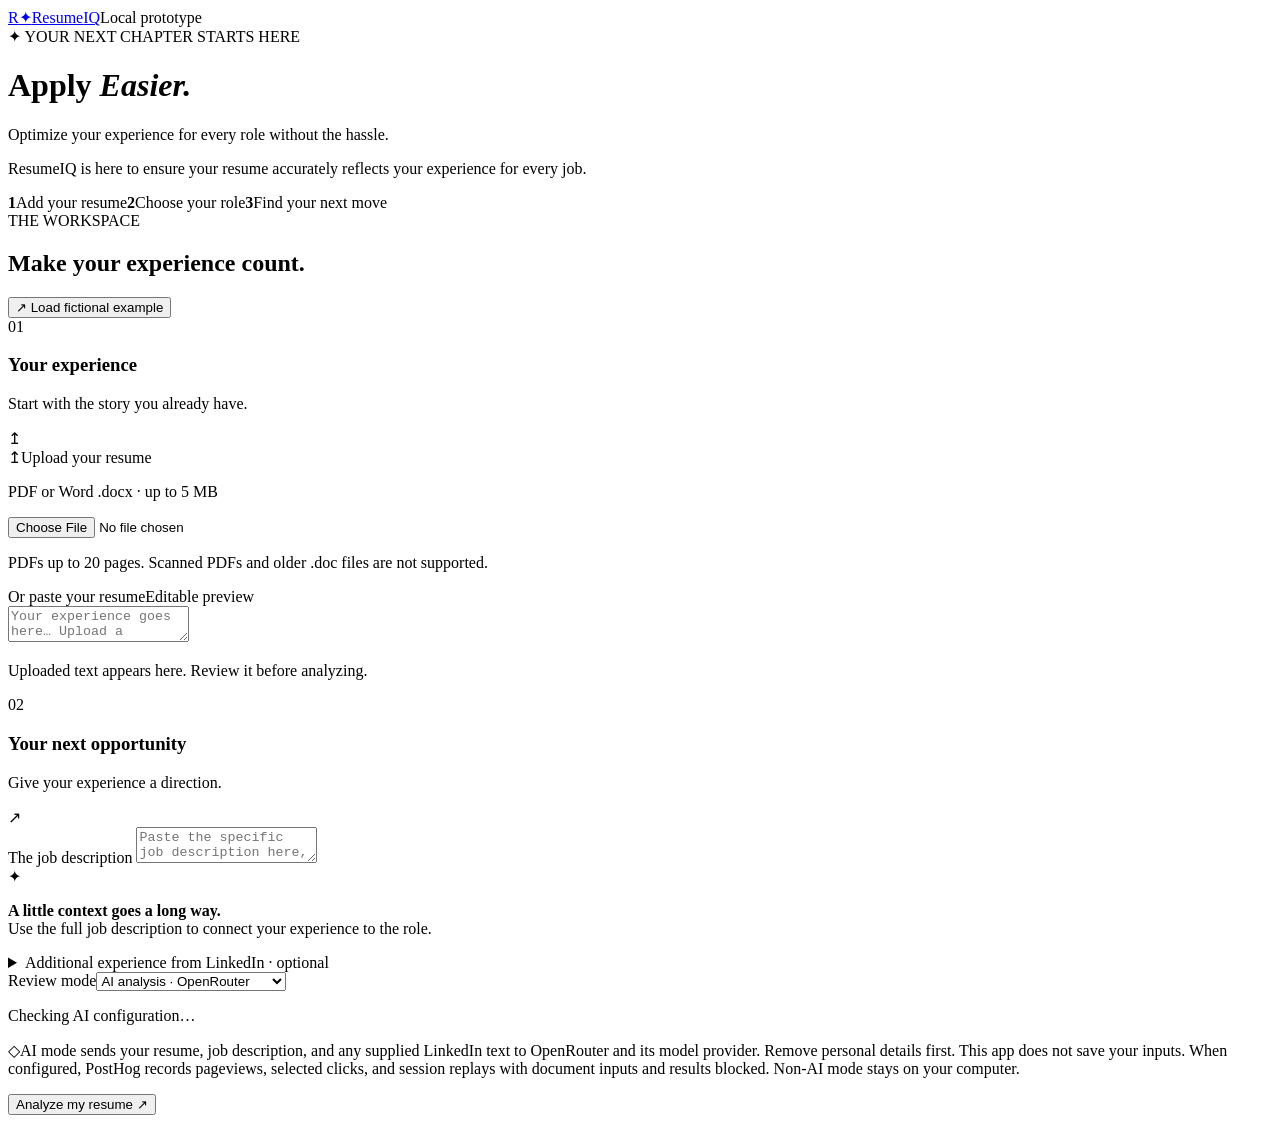
==== app/index.html @ fcd800c5 "Add Build 2 analytics, LinkedIn evidence comparison, and PRD v2" ====
<!doctype html>
<html lang="en">
<head>
  <meta charset="utf-8">
  <meta name="viewport" content="width=device-width,initial-scale=1">
  <title>Apply Easier. · ResumeIQ</title>
  <link rel="stylesheet" href="/style.css">
  <script src="/posthog-config.js" defer></script>
  <script src="/analytics.js" defer></script>
  <script src="/app.js" defer></script>
</head>
<body data-analytics-surface="local_app">
  <nav class="topbar" aria-label="Brand"><a class="brand" href="/" aria-label="ResumeIQ home"><span class="brand-mark" aria-hidden="true">R<span>✦</span></span>Resume<span class="brand-iq">IQ</span></a><span class="badge"><span class="status-dot" aria-hidden="true"></span>Local prototype</span></nav>
  <main>
    <header class="hero">
      <span class="eyebrow"><span aria-hidden="true">✦</span> YOUR NEXT CHAPTER STARTS HERE</span>
      <h1>Apply <em>Easier.</em></h1>
      <p class="intro">Optimize your experience for every role without the hassle.</p>
      <p class="hero-description">ResumeIQ is here to ensure your resume accurately reflects your experience for every job.</p>
      <div class="journey" aria-label="How it works"><span><b>1</b>Add your resume</span><span class="journey-line" aria-hidden="true"></span><span><b>2</b>Choose your role</span><span class="journey-line" aria-hidden="true"></span><span><b>3</b>Find your next move</span></div>
    </header>
    <form id="review-form">
      <div class="workspace-heading"><div><span class="eyebrow">THE WORKSPACE</span><h2>Make your experience count.</h2></div><button id="sample" data-analytics-action="load_example" type="button" class="secondary"><span aria-hidden="true">↗</span> Load fictional example</button></div>
      <div class="inputs">
        <section class="input-card" aria-labelledby="resume-heading">
          <div class="card-heading"><span class="step-number">01</span><div><h3 id="resume-heading">Your experience</h3><p>Start with the story you already have.</p></div><span class="card-symbol" aria-hidden="true">↥</span></div>
          <div class="upload-zone"><span class="upload-icon" aria-hidden="true">↥</span><label for="resume-file">Upload your resume</label><p>PDF or Word .docx · up to 5 MB</p><input id="resume-file" data-analytics-action="choose_file" type="file" accept=".pdf,.docx,application/pdf,application/vnd.openxmlformats-officedocument.wordprocessingml.document" aria-describedby="upload-help upload-status"></div>
          <p id="upload-help" class="note">PDFs up to 20 pages. Scanned PDFs and older .doc files are not supported.</p><p id="upload-status" role="status" aria-live="polite"></p>
          <div class="field-heading"><label for="resume">Or paste your resume</label><span>Editable preview</span></div>
          <textarea id="resume" required minlength="30" maxlength="20000" placeholder="Your experience goes here… Upload a document or paste your resume text."></textarea>
          <p class="field-hint">Uploaded text appears here. Review it before analyzing.</p>
        </section>
        <section class="input-card" aria-labelledby="job-heading">
          <div class="card-heading"><span class="step-number">02</span><div><h3 id="job-heading">Your next opportunity</h3><p>Give your experience a direction.</p></div><span class="card-symbol" aria-hidden="true">↗</span></div>
          <label for="job">The job description</label>
          <textarea id="job" required minlength="30" maxlength="20000" placeholder="Paste the specific job description here, including responsibilities and qualifications…"></textarea>
          <div class="tip"><span aria-hidden="true">✦</span><p><strong>A little context goes a long way.</strong><br>Use the full job description to connect your experience to the role.</p></div>
        </section>
      </div>
      <details class="input-card linkedin-section">
        <summary>Additional experience from LinkedIn · optional</summary>
        <p class="note" id="linkedin-help">Upload your LinkedIn profile PDF or paste your About and Experience sections. In AI mode, ResumeIQ looks for job-relevant evidence missing from your resume. It analyzes only what you provide; it does not open LinkedIn or verify profile claims. PDF limits: 5 MB, 20 pages.</p>
        <label for="linkedin-file">Upload a LinkedIn profile PDF</label>
        <input id="linkedin-file" type="file" accept=".pdf,application/pdf" aria-describedby="linkedin-help linkedin-status">
        <p id="linkedin-status" role="status" aria-live="polite"></p>
        <label for="linkedin-text">Or paste LinkedIn profile text</label>
        <textarea id="linkedin-text" maxlength="20000" aria-describedby="linkedin-help" placeholder="Optional: paste your About, Experience, or project descriptions. Review uploaded text here before analyzing."></textarea>
        <p class="field-hint">Clear this field to leave LinkedIn out of the review. LinkedIn comparison is available in AI mode only.</p>
      </details>
      <div class="review-settings"><div class="toolbar"><label for="mode">Review mode</label><select id="mode"><option value="ai">AI analysis · OpenRouter</option><option value="local">Non-AI keyword comparison</option></select></div><p id="configuration" class="note">Checking AI configuration…</p></div>
      <div class="action-bar"><p class="privacy-note"><span aria-hidden="true">◇</span><span>AI mode sends your resume, job description, and any supplied LinkedIn text to OpenRouter and its model provider. Remove personal details first. This app does not save your inputs. When configured, PostHog records pageviews, selected clicks, and session replays with document inputs and results blocked. Non-AI mode stays on your computer.</span></p><button id="analyze" data-analytics-action="analyze_resume" type="submit">Analyze my resume <span aria-hidden="true">↗</span></button></div>
      <p id="status" role="status" aria-live="polite"></p>
    </form>
    <section id="results" hidden aria-labelledby="results-heading"><div class="result-heading"><span class="eyebrow">YOUR NEXT MOVES</span><h2 id="results-heading">Your application, in focus</h2><p id="result-label" class="note"></p></div><div class="results-grid"><article class="strength-card"><span class="result-icon" aria-hidden="true">✦</span><h3>Strengths</h3><ul id="strengths"></ul></article><article class="evidence-card"><span class="result-icon" aria-hidden="true">◎</span><h3>Missing evidence</h3><ul id="missing_evidence"></ul></article><article class="improvement-card"><span class="result-icon" aria-hidden="true">↗</span><h3>Three next moves</h3><ol id="improvements"></ol></article></div><article id="linkedin-results" class="input-card linkedin-section" hidden><h3>Relevant LinkedIn experience missing from your resume</h3><ul id="linkedin-opportunities"></ul><p class="note">Based only on the LinkedIn text you supplied. Confirm each claim before adding it to your resume.</p></article><p class="note results-note">Review every suggestion. Missing evidence is not missing ability. Only add claims you can support.</p></section>
  </main>
</body>
</html>
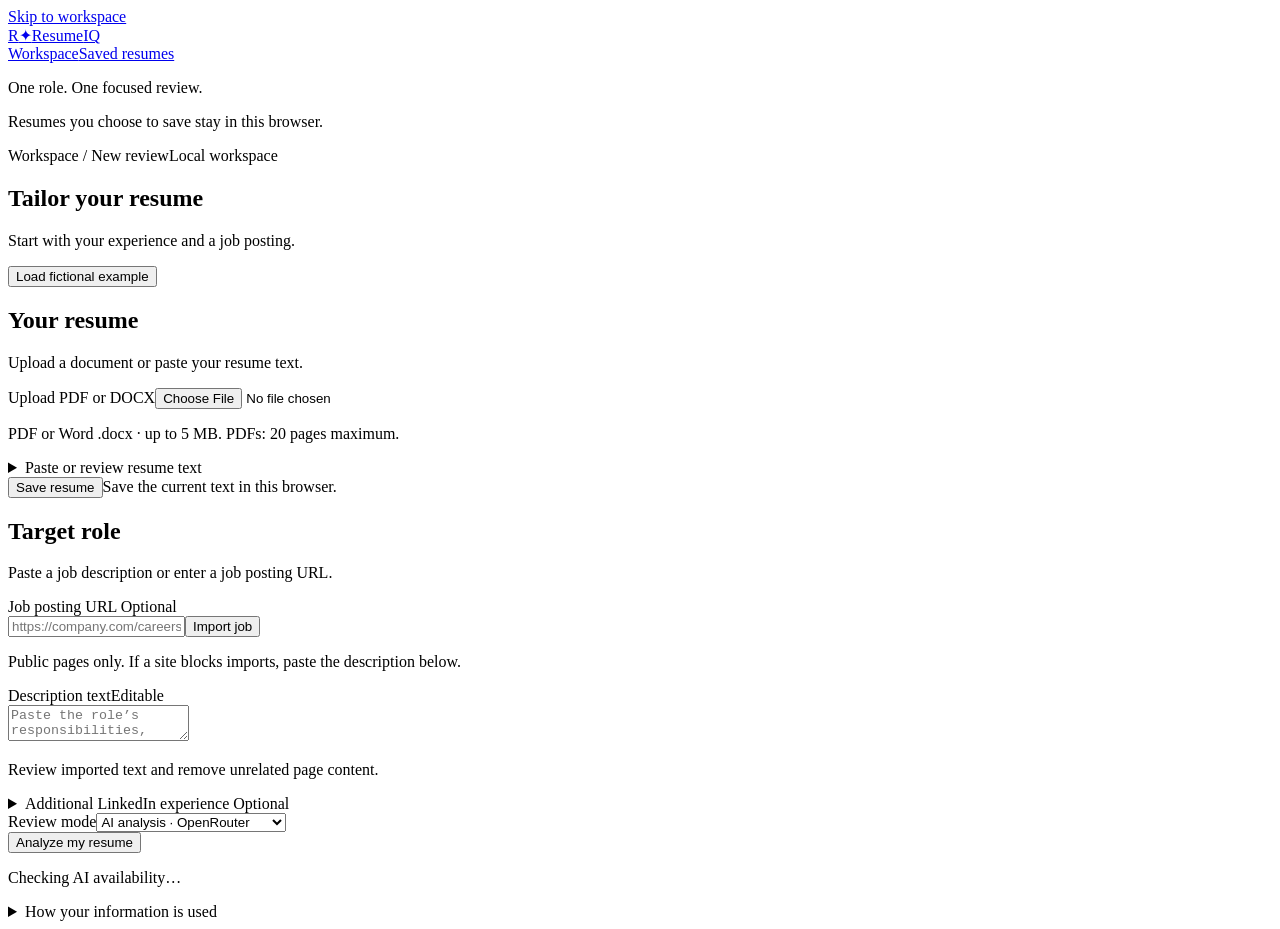
==== commit ef33a3a8: "Redesign workspace and add job-link import and saved resumes" ====
--- a/app/index.html
+++ b/app/index.html
@@ -3,55 +3,82 @@
 <head>
   <meta charset="utf-8">
   <meta name="viewport" content="width=device-width,initial-scale=1">
-  <title>Apply Easier. · ResumeIQ</title>
+  <title>Workspace · ResumeIQ</title>
   <link rel="stylesheet" href="/style.css">
   <script src="/posthog-config.js" defer></script>
   <script src="/analytics.js" defer></script>
   <script src="/app.js" defer></script>
+  <script src="/resumes.js" defer></script>
 </head>
 <body data-analytics-surface="local_app">
-  <nav class="topbar" aria-label="Brand"><a class="brand" href="/" aria-label="ResumeIQ home"><span class="brand-mark" aria-hidden="true">R<span>✦</span></span>Resume<span class="brand-iq">IQ</span></a><span class="badge"><span class="status-dot" aria-hidden="true"></span>Local prototype</span></nav>
-  <main>
-    <header class="hero">
-      <span class="eyebrow"><span aria-hidden="true">✦</span> YOUR NEXT CHAPTER STARTS HERE</span>
-      <h1>Apply <em>Easier.</em></h1>
-      <p class="intro">Optimize your experience for every role without the hassle.</p>
-      <p class="hero-description">ResumeIQ is here to ensure your resume accurately reflects your experience for every job.</p>
-      <div class="journey" aria-label="How it works"><span><b>1</b>Add your resume</span><span class="journey-line" aria-hidden="true"></span><span><b>2</b>Choose your role</span><span class="journey-line" aria-hidden="true"></span><span><b>3</b>Find your next move</span></div>
-    </header>
-    <form id="review-form">
-      <div class="workspace-heading"><div><span class="eyebrow">THE WORKSPACE</span><h2>Make your experience count.</h2></div><button id="sample" data-analytics-action="load_example" type="button" class="secondary"><span aria-hidden="true">↗</span> Load fictional example</button></div>
-      <div class="inputs">
-        <section class="input-card" aria-labelledby="resume-heading">
-          <div class="card-heading"><span class="step-number">01</span><div><h3 id="resume-heading">Your experience</h3><p>Start with the story you already have.</p></div><span class="card-symbol" aria-hidden="true">↥</span></div>
-          <div class="upload-zone"><span class="upload-icon" aria-hidden="true">↥</span><label for="resume-file">Upload your resume</label><p>PDF or Word .docx · up to 5 MB</p><input id="resume-file" data-analytics-action="choose_file" type="file" accept=".pdf,.docx,application/pdf,application/vnd.openxmlformats-officedocument.wordprocessingml.document" aria-describedby="upload-help upload-status"></div>
-          <p id="upload-help" class="note">PDFs up to 20 pages. Scanned PDFs and older .doc files are not supported.</p><p id="upload-status" role="status" aria-live="polite"></p>
-          <div class="field-heading"><label for="resume">Or paste your resume</label><span>Editable preview</span></div>
-          <textarea id="resume" required minlength="30" maxlength="20000" placeholder="Your experience goes here… Upload a document or paste your resume text."></textarea>
-          <p class="field-hint">Uploaded text appears here. Review it before analyzing.</p>
-        </section>
-        <section class="input-card" aria-labelledby="job-heading">
-          <div class="card-heading"><span class="step-number">02</span><div><h3 id="job-heading">Your next opportunity</h3><p>Give your experience a direction.</p></div><span class="card-symbol" aria-hidden="true">↗</span></div>
-          <label for="job">The job description</label>
-          <textarea id="job" required minlength="30" maxlength="20000" placeholder="Paste the specific job description here, including responsibilities and qualifications…"></textarea>
-          <div class="tip"><span aria-hidden="true">✦</span><p><strong>A little context goes a long way.</strong><br>Use the full job description to connect your experience to the role.</p></div>
-        </section>
-      </div>
-      <details class="input-card linkedin-section">
-        <summary>Additional experience from LinkedIn · optional</summary>
-        <p class="note" id="linkedin-help">Upload your LinkedIn profile PDF or paste your About and Experience sections. In AI mode, ResumeIQ looks for job-relevant evidence missing from your resume. It analyzes only what you provide; it does not open LinkedIn or verify profile claims. PDF limits: 5 MB, 20 pages.</p>
-        <label for="linkedin-file">Upload a LinkedIn profile PDF</label>
-        <input id="linkedin-file" type="file" accept=".pdf,application/pdf" aria-describedby="linkedin-help linkedin-status">
-        <p id="linkedin-status" role="status" aria-live="polite"></p>
-        <label for="linkedin-text">Or paste LinkedIn profile text</label>
-        <textarea id="linkedin-text" maxlength="20000" aria-describedby="linkedin-help" placeholder="Optional: paste your About, Experience, or project descriptions. Review uploaded text here before analyzing."></textarea>
-        <p class="field-hint">Clear this field to leave LinkedIn out of the review. LinkedIn comparison is available in AI mode only.</p>
-      </details>
-      <div class="review-settings"><div class="toolbar"><label for="mode">Review mode</label><select id="mode"><option value="ai">AI analysis · OpenRouter</option><option value="local">Non-AI keyword comparison</option></select></div><p id="configuration" class="note">Checking AI configuration…</p></div>
-      <div class="action-bar"><p class="privacy-note"><span aria-hidden="true">◇</span><span>AI mode sends your resume, job description, and any supplied LinkedIn text to OpenRouter and its model provider. Remove personal details first. This app does not save your inputs. When configured, PostHog records pageviews, selected clicks, and session replays with document inputs and results blocked. Non-AI mode stays on your computer.</span></p><button id="analyze" data-analytics-action="analyze_resume" type="submit">Analyze my resume <span aria-hidden="true">↗</span></button></div>
-      <p id="status" role="status" aria-live="polite"></p>
-    </form>
-    <section id="results" hidden aria-labelledby="results-heading"><div class="result-heading"><span class="eyebrow">YOUR NEXT MOVES</span><h2 id="results-heading">Your application, in focus</h2><p id="result-label" class="note"></p></div><div class="results-grid"><article class="strength-card"><span class="result-icon" aria-hidden="true">✦</span><h3>Strengths</h3><ul id="strengths"></ul></article><article class="evidence-card"><span class="result-icon" aria-hidden="true">◎</span><h3>Missing evidence</h3><ul id="missing_evidence"></ul></article><article class="improvement-card"><span class="result-icon" aria-hidden="true">↗</span><h3>Three next moves</h3><ol id="improvements"></ol></article></div><article id="linkedin-results" class="input-card linkedin-section" hidden><h3>Relevant LinkedIn experience missing from your resume</h3><ul id="linkedin-opportunities"></ul><p class="note">Based only on the LinkedIn text you supplied. Confirm each claim before adding it to your resume.</p></article><p class="note results-note">Review every suggestion. Missing evidence is not missing ability. Only add claims you can support.</p></section>
-  </main>
+  <a class="skip-link" href="#workspace">Skip to workspace</a>
+  <aside class="sidebar" aria-label="Workspace sidebar">
+    <a class="brand" href="/" aria-label="ResumeIQ home"><span class="brand-mark" aria-hidden="true">R<span>✦</span></span>Resume<span class="brand-iq">IQ</span></a>
+    <nav aria-label="Main navigation"><a id="workspace-nav" class="nav-link active" href="#workspace" aria-current="page">Workspace</a><a id="saved-resumes-nav" class="nav-link" href="#saved-resumes">Saved resumes</a></nav>
+    <div class="sidebar-note"><p>One role. One focused review.</p><p>Resumes you choose to save stay in this browser.</p></div>
+  </aside>
+  <div class="app-shell">
+    <header class="app-bar"><span>Workspace <span class="breadcrumb-separator" aria-hidden="true">/</span> <span id="current-view-label" class="breadcrumb-current">New review</span></span><span class="environment-label">Local workspace</span></header>
+    <main id="workspace" tabindex="-1">
+      <section id="workspace-view" aria-label="Resume workspace">
+      <header class="workspace-header"><div><h1>Tailor your resume</h1><p>Start with your experience and a job posting.</p></div><button id="sample" type="button" class="secondary" data-analytics-action="load_example">Load fictional example</button></header>
+      <form id="review-form" aria-busy="false">
+        <div class="inputs">
+          <section class="panel resume-panel" aria-labelledby="resume-heading">
+            <header class="panel-heading"><h2 id="resume-heading">Your resume</h2><p>Upload a document or paste your resume text.</p></header>
+            <div class="upload-zone"><label for="resume-file">Upload PDF or DOCX</label><input id="resume-file" type="file" data-analytics-action="choose_file" accept=".pdf,.docx,application/pdf,application/vnd.openxmlformats-officedocument.wordprocessingml.document" aria-describedby="upload-help upload-status"><p id="upload-help" class="field-hint">PDF or Word .docx · up to 5 MB. PDFs: 20 pages maximum.</p></div>
+            <p id="upload-status" class="feedback" role="status" aria-live="polite" aria-atomic="true"></p>
+            <details id="resume-editor" class="resume-editor">
+              <summary>Paste or review resume text</summary>
+              <div class="resume-editor-content"><div class="field-heading"><label for="resume">Resume text</label><span>Editable</span></div>
+                <textarea id="resume" required minlength="30" maxlength="20000" aria-describedby="resume-help" placeholder="Paste your resume here, or upload a file above."></textarea>
+                <p id="resume-help" class="field-hint">Check extracted text before analyzing. Scanned and password-protected PDFs need a text-based copy.</p>
+              </div>
+            </details>
+            <div class="save-resume-row"><button id="save-resume" type="button" class="secondary">Save resume</button><span>Save the current text in this browser.</span></div>
+            <p id="save-resume-status" class="feedback" role="status" aria-live="polite" aria-atomic="true"></p>
+          </section>
+          <section class="panel job-panel" aria-labelledby="job-heading">
+            <header class="panel-heading"><h2 id="job-heading">Target role</h2><p>Paste a job description or enter a job posting URL.</p></header>
+            <label for="job-url">Job posting URL <span class="optional">Optional</span></label>
+            <div class="job-link-row"><input id="job-url" type="url" maxlength="2048" placeholder="https://company.com/careers/role" aria-describedby="job-link-help job-link-status"><button id="load-job" type="button" class="secondary" data-analytics-action="import_job_link">Import job</button></div>
+            <p id="job-link-help" class="field-hint">Public pages only. If a site blocks imports, paste the description below.</p>
+            <p id="job-link-status" class="feedback" role="status" aria-live="polite" aria-atomic="true"></p>
+            <div class="field-heading"><label for="job">Description text</label><span>Editable</span></div>
+            <textarea id="job" required minlength="30" maxlength="20000" aria-describedby="job-help" placeholder="Paste the role’s responsibilities, requirements, and qualifications."></textarea>
+            <p id="job-help" class="field-hint">Review imported text and remove unrelated page content.</p>
+          </section>
+        </div>
+        <details class="panel linkedin-section">
+          <summary>Additional LinkedIn experience <span class="optional">Optional</span></summary>
+          <div class="details-content"><p class="note" id="linkedin-help">Add profile text or a profile PDF to find relevant experience missing from your resume. AI mode analyzes only what you provide; it does not visit LinkedIn or verify claims.</p>
+            <div class="linkedin-fields"><div><label for="linkedin-file">Profile PDF</label><input id="linkedin-file" type="file" accept=".pdf,application/pdf" aria-describedby="linkedin-help linkedin-file-help linkedin-status"><p id="linkedin-file-help" class="field-hint">Up to 5 MB and 20 pages.</p><p id="linkedin-status" class="feedback" role="status" aria-live="polite" aria-atomic="true"></p></div><div><label for="linkedin-text">Profile text</label><textarea id="linkedin-text" maxlength="20000" aria-describedby="linkedin-help" placeholder="Paste your About, Experience, or project descriptions."></textarea><p class="field-hint">Review extracted text here. Clear it to leave LinkedIn out of the review.</p></div></div>
+          </div>
+        </details>
+        <div class="review-controls"><div class="review-mode"><label for="mode">Review mode</label><select id="mode"><option value="ai">AI analysis · OpenRouter</option><option value="local">Non-AI keyword comparison</option></select></div><button id="analyze" type="submit" class="primary" data-analytics-action="analyze_resume">Analyze my resume</button></div>
+        <p id="configuration" class="configuration" role="status">Checking AI availability…</p>
+        <p id="status" class="feedback review-feedback" role="status" aria-live="polite" aria-atomic="true"></p>
+        <details class="privacy-details"><summary>How your information is used</summary><p>AI mode sends your resume, job description, and optional LinkedIn text to OpenRouter and its model provider. Remove personal details first. ResumeIQ does not save inputs on its server. Choosing Save resume stores only the current resume text and its name in this browser’s local storage. Saved resumes are not encrypted or synced; anyone with access to this browser profile can open them. Job descriptions, LinkedIn text, and original files are not saved. Delete saved resumes from the library; clearing this site’s browser data also removes them. A job-link import sends a request to the posting website, without your resume or profile text. Non-AI comparison runs locally.</p><p>PostHog records pageviews, selected clicks, and session replay. Document inputs, URLs, saved resume content and names, and generated results are blocked from replay; custom events contain no document content.</p></details>
+      </form>
+      <section id="results" hidden aria-labelledby="results-heading">
+        <header class="results-header"><div><h2 id="results-heading">Your review</h2><p>Use the suggestions below to edit your resume. Confirm every claim.</p></div><p id="result-label" class="result-source"></p></header>
+        <div class="results-layout"><article class="panel improvement-card"><header class="panel-heading"><h3>Three improvements</h3><p>Prioritize these edits for this role.</p></header><ol id="improvements"></ol></article><div class="evidence-stack"><article class="panel strength-card"><header class="panel-heading"><h3>Strengths</h3></header><ul id="strengths"></ul></article><article class="panel evidence-card"><header class="panel-heading"><h3>Missing evidence</h3></header><ul id="missing_evidence"></ul></article></div></div>
+        <article id="linkedin-results" class="panel linkedin-results" hidden><header class="panel-heading"><h3>Additional LinkedIn evidence</h3><p>Relevant profile experience that may be missing from your resume.</p></header><ul id="linkedin-opportunities"></ul><p class="field-hint">Based only on the profile text you supplied. Confirm each claim before using it.</p></article>
+        <p class="results-note">Missing evidence does not mean missing ability. Only add experience and metrics you can support.</p>
+      </section>
+      </section>
+      <section id="saved-resumes-view" hidden aria-labelledby="saved-resumes-heading">
+        <header class="workspace-header"><div><h1 id="saved-resumes-heading" tabindex="-1">Saved resumes</h1><p>Your resume text, ready to reuse.</p></div><a class="button-link secondary" href="#workspace">Back to workspace</a></header>
+        <p class="library-note">Stored only in this browser on this device. Clearing this site’s browser data removes these saves. Original PDF and Word files are not stored.</p>
+        <p id="library-status" class="feedback" role="status" aria-live="polite" aria-atomic="true"></p>
+        <div id="library-empty" class="panel library-empty"><h2>No saved resumes yet</h2><p>Upload or paste a resume in the workspace, then choose Save resume.</p><a class="button-link secondary" href="#workspace">Go to workspace</a></div>
+        <ul id="saved-resumes-list" class="saved-resumes-list" aria-label="Saved resume library"></ul>
+      </section>
+    </main>
+  </div>
+  <dialog id="resume-name-dialog" aria-labelledby="resume-name-title" aria-describedby="resume-name-help">
+    <form id="resume-name-form"><h2 id="resume-name-title">Save resume</h2><p id="resume-name-help" class="note">Only the current resume text and this name are saved in this browser. Original files, job descriptions, and LinkedIn text are not saved.</p><label for="resume-name">Resume name</label><input id="resume-name" type="text" required maxlength="80" autocomplete="off" placeholder="For example, Product manager resume"><p id="resume-name-status" class="feedback" role="status" aria-live="polite"></p><div class="dialog-actions"><button id="resume-name-cancel" type="button" class="secondary">Cancel</button><button id="resume-name-submit" type="submit" class="primary">Save resume</button></div></form>
+  </dialog>
+  <dialog id="resume-confirm-dialog" aria-labelledby="resume-confirm-title" aria-describedby="resume-confirm-text"><h2 id="resume-confirm-title"></h2><p id="resume-confirm-text"></p><div class="dialog-actions"><button id="resume-confirm-cancel" type="button" class="secondary">Cancel</button><button id="resume-confirm-action" type="button" class="primary">Confirm</button></div></dialog>
 </body>
 </html>
